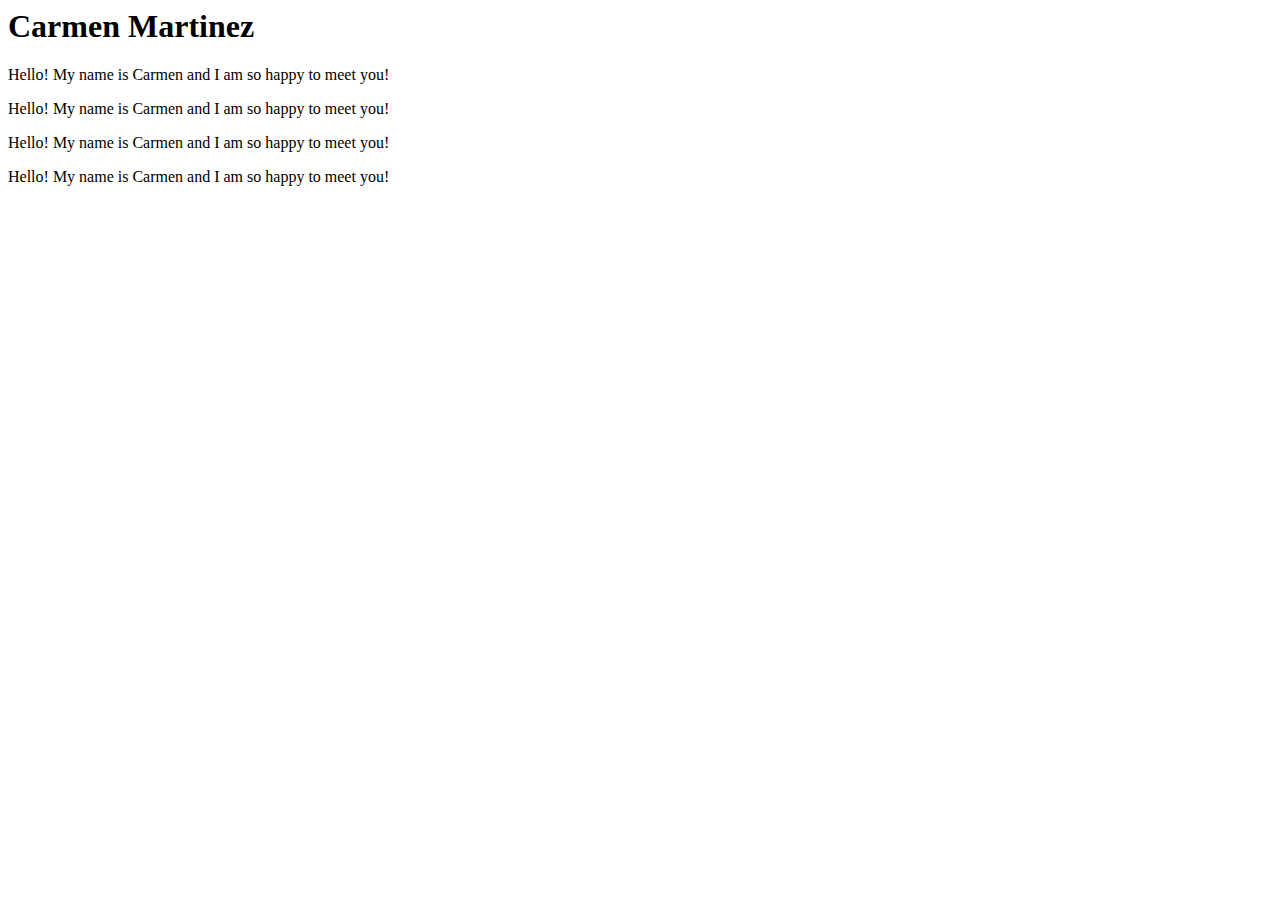
==== index.html @ 030d4999 "index" ====
<html lang="en">
<head>
    <meta charset="UTF-8">
    <meta name="viewport" content="width=device-width, initial-scale=1.0">
    <title>Document</title>
</head>
<body>
    <h1>Carmen Martinez</h1>
    <p>Hello! My name is Carmen and I am so happy to meet you!</p>
    <p>Hello! My name is Carmen and I am so happy to meet you!</p>
    <p>Hello! My name is Carmen and I am so happy to meet you!</p>
    <p>Hello! My name is Carmen and I am so happy to meet you!</p>
</body>
</html>
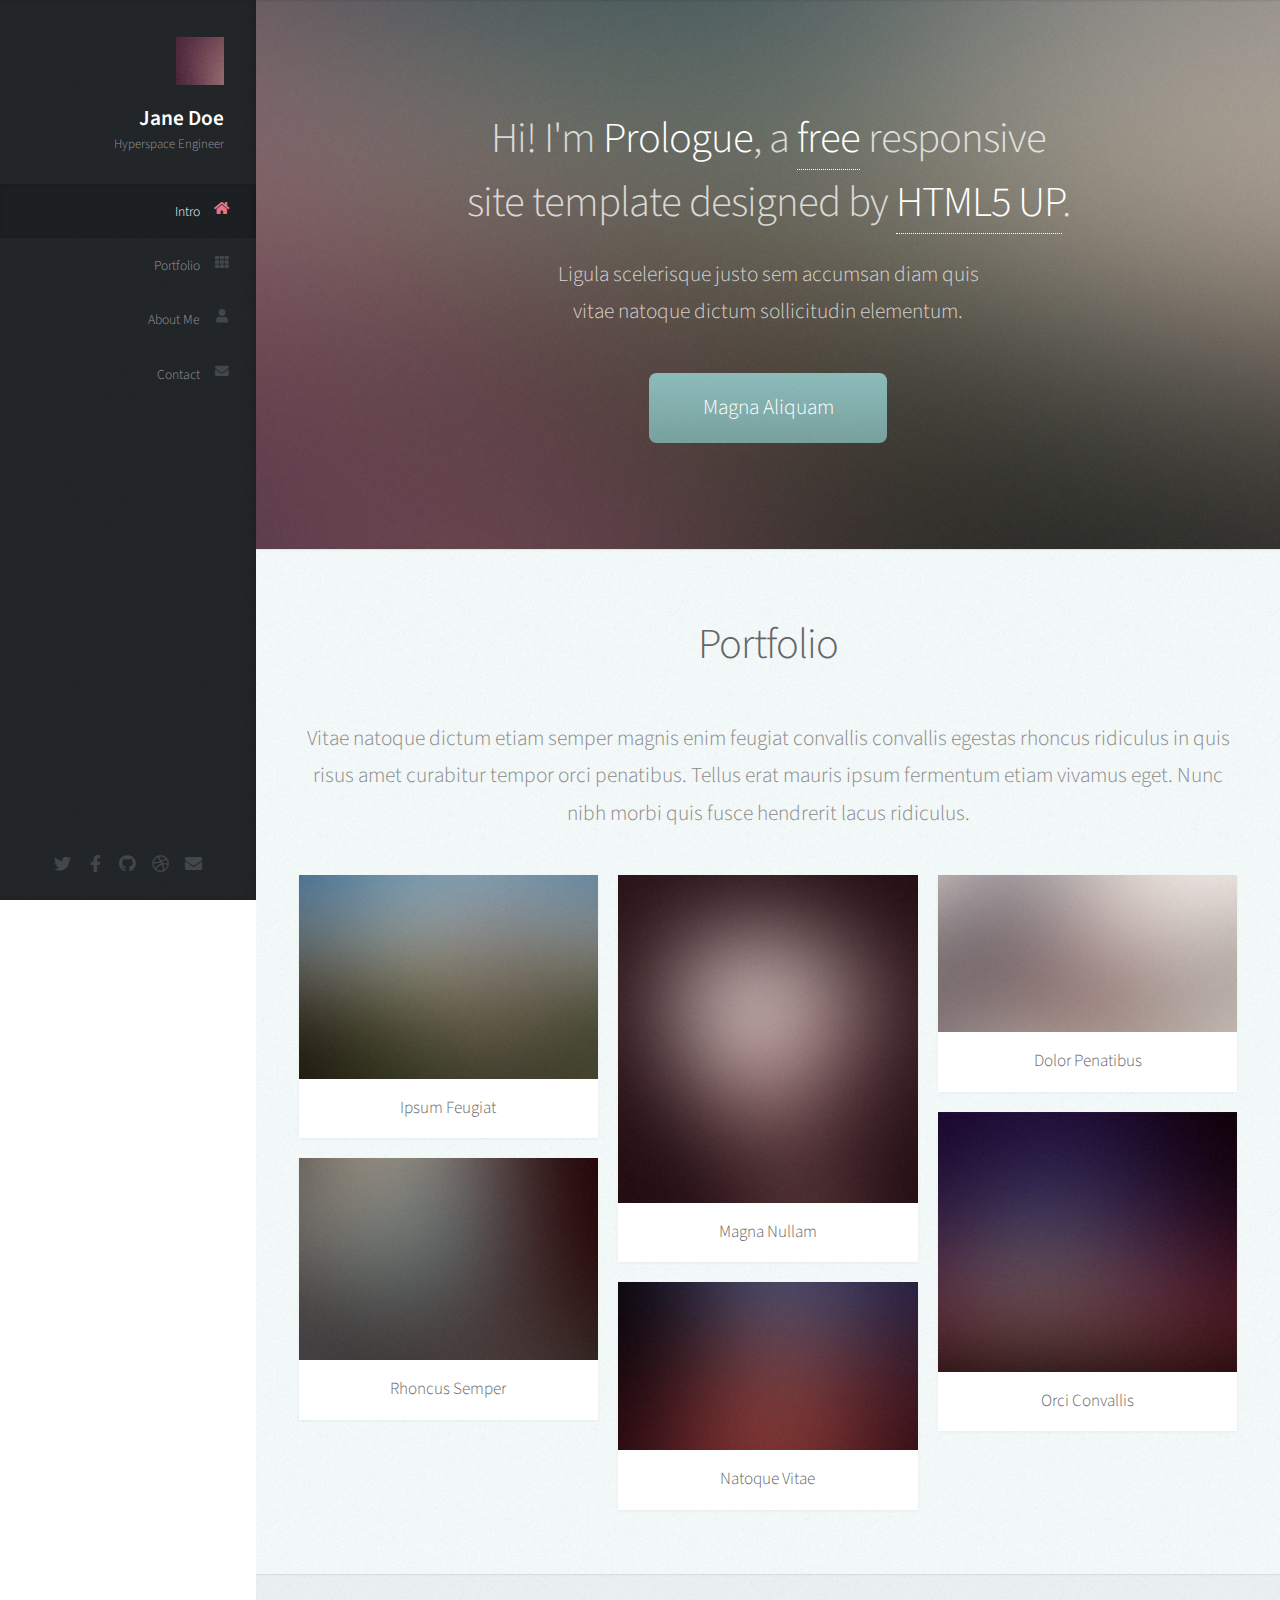
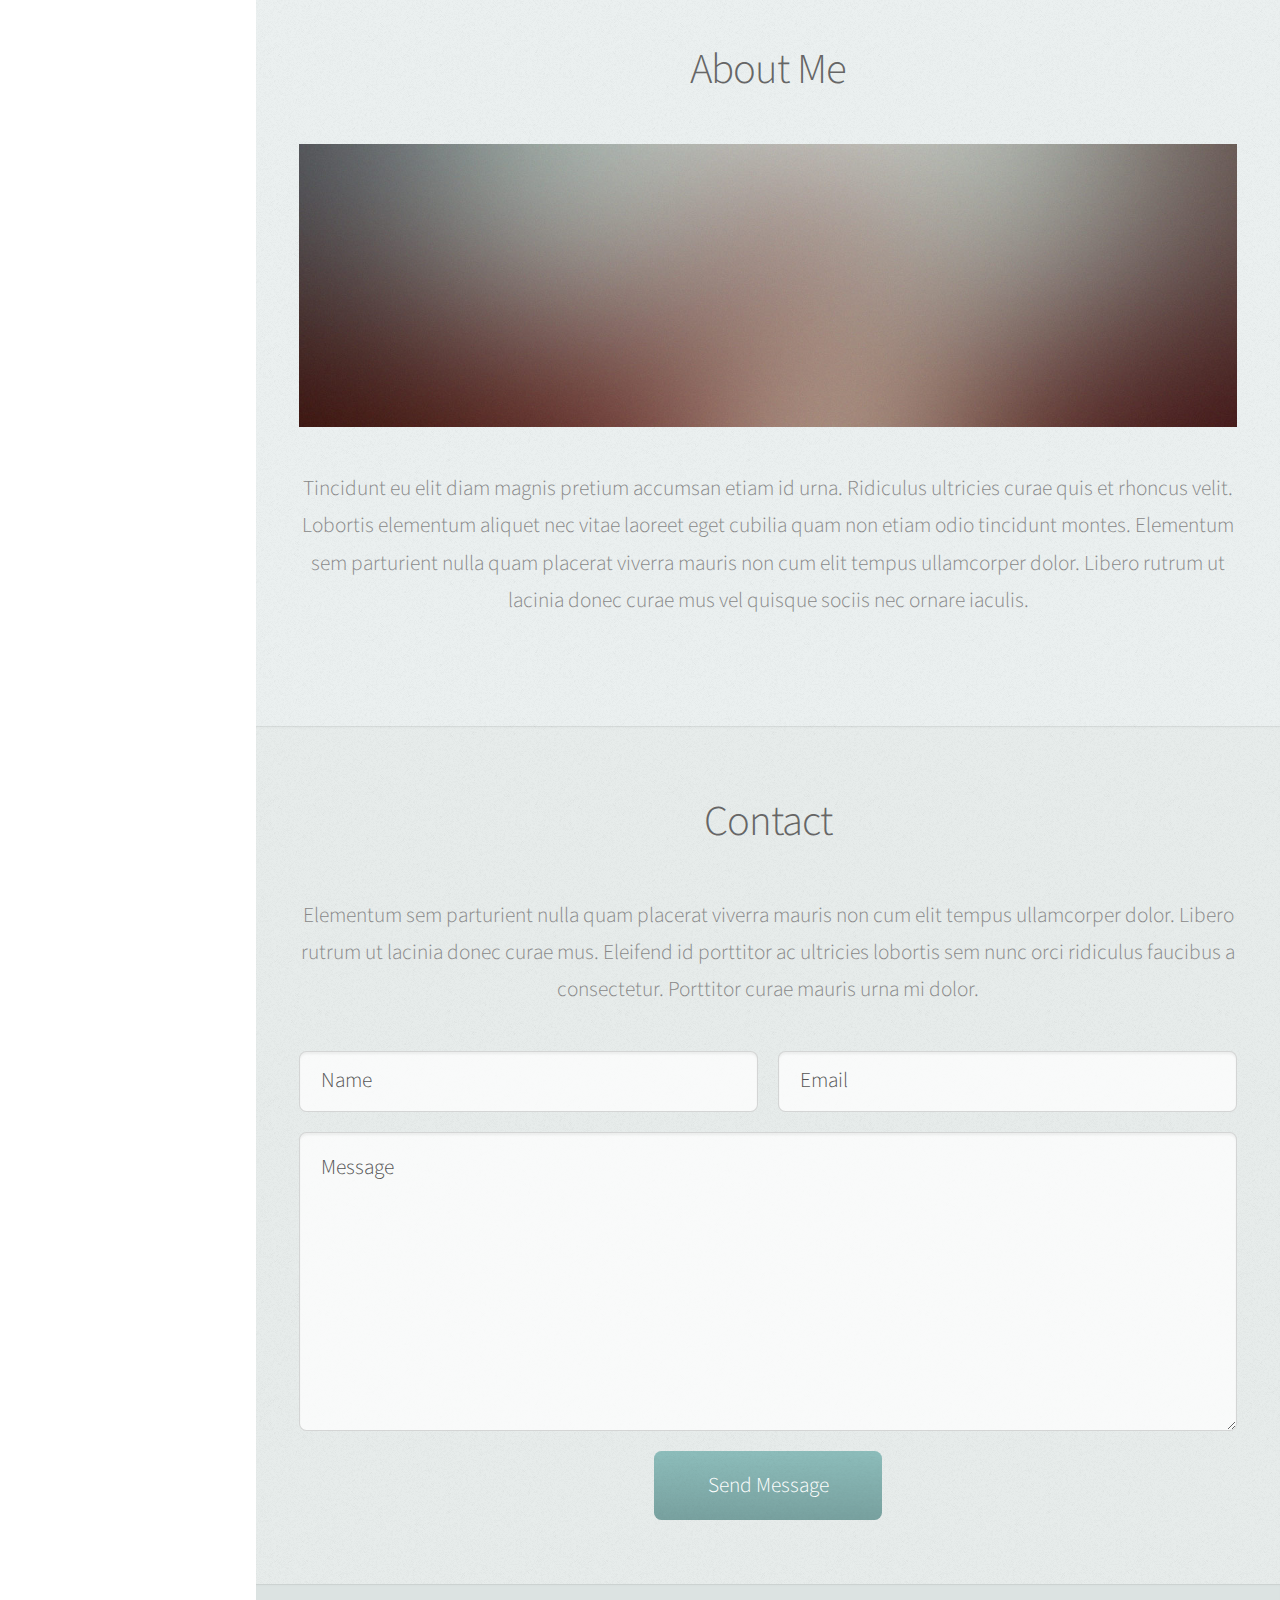
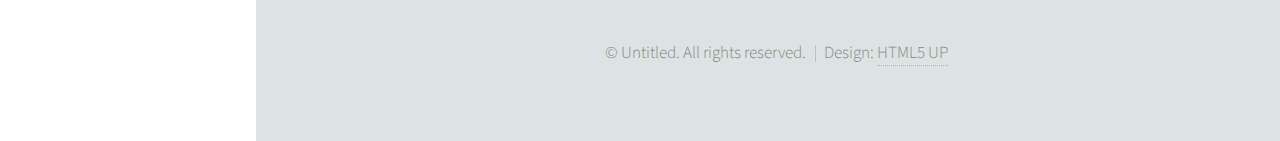
==== commit 01be51cc: "added theme" ====
--- a/index.html
+++ b/index.html
@@ -1,14 +1,208 @@
-<html lang="en">
-<head>
-    <meta charset="UTF-8">
-    <meta name="viewport" content="width=device-width, initial-scale=1.0">
-    <title>Document</title>
-</head>
-<body>
-    <h1>Carmen Martinez</h1>
-    <p>Hello! My name is Carmen and I am so happy to meet you!</p>
-    <p>Hello! My name is Carmen and I am so happy to meet you!</p>
-    <p>Hello! My name is Carmen and I am so happy to meet you!</p>
-    <p>Hello! My name is Carmen and I am so happy to meet you!</p>
-</body>
+<!DOCTYPE HTML>
+<!--
+	Prologue by HTML5 UP
+	html5up.net | @ajlkn
+	Free for personal and commercial use under the CCA 3.0 license (html5up.net/license)
+-->
+<html>
+	<head>
+		<title>Prologue by HTML5 UP</title>
+		<meta charset="utf-8" />
+		<meta name="viewport" content="width=device-width, initial-scale=1, user-scalable=no" />
+		<link rel="stylesheet" href="assets/css/main.css" />
+	</head>
+	<body class="is-preload">
+
+		<!-- Header -->
+			<div id="header">
+
+				<div class="top">
+
+					<!-- Logo -->
+						<div id="logo">
+							<span class="image avatar48"><img src="images/avatar.jpg" alt="" /></span>
+							<h1 id="title">Jane Doe</h1>
+							<p>Hyperspace Engineer</p>
+						</div>
+
+					<!-- Nav -->
+						<nav id="nav">
+							<ul>
+								<li><a href="#top" id="top-link"><span class="icon solid fa-home">Intro</span></a></li>
+								<li><a href="#portfolio" id="portfolio-link"><span class="icon solid fa-th">Portfolio</span></a></li>
+								<li><a href="#about" id="about-link"><span class="icon solid fa-user">About Me</span></a></li>
+								<li><a href="#contact" id="contact-link"><span class="icon solid fa-envelope">Contact</span></a></li>
+							</ul>
+						</nav>
+
+				</div>
+
+				<div class="bottom">
+
+					<!-- Social Icons -->
+						<ul class="icons">
+							<li><a href="#" class="icon brands fa-twitter"><span class="label">Twitter</span></a></li>
+							<li><a href="#" class="icon brands fa-facebook-f"><span class="label">Facebook</span></a></li>
+							<li><a href="#" class="icon brands fa-github"><span class="label">Github</span></a></li>
+							<li><a href="#" class="icon brands fa-dribbble"><span class="label">Dribbble</span></a></li>
+							<li><a href="#" class="icon solid fa-envelope"><span class="label">Email</span></a></li>
+						</ul>
+
+				</div>
+
+			</div>
+
+		<!-- Main -->
+			<div id="main">
+
+				<!-- Intro -->
+					<section id="top" class="one dark cover">
+						<div class="container">
+
+							<header>
+								<h2 class="alt">Hi! I'm <strong>Prologue</strong>, a <a href="http://html5up.net/license">free</a> responsive<br />
+								site template designed by <a href="http://html5up.net">HTML5 UP</a>.</h2>
+								<p>Ligula scelerisque justo sem accumsan diam quis<br />
+								vitae natoque dictum sollicitudin elementum.</p>
+							</header>
+
+							<footer>
+								<a href="#portfolio" class="button scrolly">Magna Aliquam</a>
+							</footer>
+
+						</div>
+					</section>
+
+				<!-- Portfolio -->
+					<section id="portfolio" class="two">
+						<div class="container">
+
+							<header>
+								<h2>Portfolio</h2>
+							</header>
+
+							<p>Vitae natoque dictum etiam semper magnis enim feugiat convallis convallis
+							egestas rhoncus ridiculus in quis risus amet curabitur tempor orci penatibus.
+							Tellus erat mauris ipsum fermentum etiam vivamus eget. Nunc nibh morbi quis
+							fusce hendrerit lacus ridiculus.</p>
+
+							<div class="row">
+								<div class="col-4 col-12-mobile">
+									<article class="item">
+										<a href="#" class="image fit"><img src="images/pic02.jpg" alt="" /></a>
+										<header>
+											<h3>Ipsum Feugiat</h3>
+										</header>
+									</article>
+									<article class="item">
+										<a href="#" class="image fit"><img src="images/pic03.jpg" alt="" /></a>
+										<header>
+											<h3>Rhoncus Semper</h3>
+										</header>
+									</article>
+								</div>
+								<div class="col-4 col-12-mobile">
+									<article class="item">
+										<a href="#" class="image fit"><img src="images/pic04.jpg" alt="" /></a>
+										<header>
+											<h3>Magna Nullam</h3>
+										</header>
+									</article>
+									<article class="item">
+										<a href="#" class="image fit"><img src="images/pic05.jpg" alt="" /></a>
+										<header>
+											<h3>Natoque Vitae</h3>
+										</header>
+									</article>
+								</div>
+								<div class="col-4 col-12-mobile">
+									<article class="item">
+										<a href="#" class="image fit"><img src="images/pic06.jpg" alt="" /></a>
+										<header>
+											<h3>Dolor Penatibus</h3>
+										</header>
+									</article>
+									<article class="item">
+										<a href="#" class="image fit"><img src="images/pic07.jpg" alt="" /></a>
+										<header>
+											<h3>Orci Convallis</h3>
+										</header>
+									</article>
+								</div>
+							</div>
+
+						</div>
+					</section>
+
+				<!-- About Me -->
+					<section id="about" class="three">
+						<div class="container">
+
+							<header>
+								<h2>About Me</h2>
+							</header>
+
+							<a href="#" class="image featured"><img src="images/pic08.jpg" alt="" /></a>
+
+							<p>Tincidunt eu elit diam magnis pretium accumsan etiam id urna. Ridiculus
+							ultricies curae quis et rhoncus velit. Lobortis elementum aliquet nec vitae
+							laoreet eget cubilia quam non etiam odio tincidunt montes. Elementum sem
+							parturient nulla quam placerat viverra mauris non cum elit tempus ullamcorper
+							dolor. Libero rutrum ut lacinia donec curae mus vel quisque sociis nec
+							ornare iaculis.</p>
+
+						</div>
+					</section>
+
+				<!-- Contact -->
+					<section id="contact" class="four">
+						<div class="container">
+
+							<header>
+								<h2>Contact</h2>
+							</header>
+
+							<p>Elementum sem parturient nulla quam placerat viverra
+							mauris non cum elit tempus ullamcorper dolor. Libero rutrum ut lacinia
+							donec curae mus. Eleifend id porttitor ac ultricies lobortis sem nunc
+							orci ridiculus faucibus a consectetur. Porttitor curae mauris urna mi dolor.</p>
+
+							<form method="post" action="#">
+								<div class="row">
+									<div class="col-6 col-12-mobile"><input type="text" name="name" placeholder="Name" /></div>
+									<div class="col-6 col-12-mobile"><input type="text" name="email" placeholder="Email" /></div>
+									<div class="col-12">
+										<textarea name="message" placeholder="Message"></textarea>
+									</div>
+									<div class="col-12">
+										<input type="submit" value="Send Message" />
+									</div>
+								</div>
+							</form>
+
+						</div>
+					</section>
+
+			</div>
+
+		<!-- Footer -->
+			<div id="footer">
+
+				<!-- Copyright -->
+					<ul class="copyright">
+						<li>&copy; Untitled. All rights reserved.</li><li>Design: <a href="http://html5up.net">HTML5 UP</a></li>
+					</ul>
+
+			</div>
+
+		<!-- Scripts -->
+			<script src="assets/js/jquery.min.js"></script>
+			<script src="assets/js/jquery.scrolly.min.js"></script>
+			<script src="assets/js/jquery.scrollex.min.js"></script>
+			<script src="assets/js/browser.min.js"></script>
+			<script src="assets/js/breakpoints.min.js"></script>
+			<script src="assets/js/util.js"></script>
+			<script src="assets/js/main.js"></script>
+
+	</body>
 </html>--- a/assets/css/main.css
+++ b/assets/css/main.css
@@ -0,0 +1,2633 @@
+@import url("fontawesome-all.min.css");
+@import url("https://fonts.googleapis.com/css?family=Source+Sans+Pro:300,300italic,400,600");
+
+/*
+	Prologue by HTML5 UP
+	html5up.net | @ajlkn
+	Free for personal and commercial use under the CCA 3.0 license (html5up.net/license)
+*/
+
+html, body, div, span, applet, object,
+iframe, h1, h2, h3, h4, h5, h6, p, blockquote,
+pre, a, abbr, acronym, address, big, cite,
+code, del, dfn, em, img, ins, kbd, q, s, samp,
+small, strike, strong, sub, sup, tt, var, b,
+u, i, center, dl, dt, dd, ol, ul, li, fieldset,
+form, label, legend, table, caption, tbody,
+tfoot, thead, tr, th, td, article, aside,
+canvas, details, embed, figure, figcaption,
+footer, header, hgroup, menu, nav, output, ruby,
+section, summary, time, mark, audio, video {
+	margin: 0;
+	padding: 0;
+	border: 0;
+	font-size: 100%;
+	font: inherit;
+	vertical-align: baseline;}
+
+article, aside, details, figcaption, figure,
+footer, header, hgroup, menu, nav, section {
+	display: block;}
+
+body {
+	line-height: 1;
+}
+
+ol, ul {
+	list-style: none;
+}
+
+blockquote, q {
+	quotes: none;
+}
+
+	blockquote:before, blockquote:after, q:before, q:after {
+		content: '';
+		content: none;
+	}
+
+table {
+	border-collapse: collapse;
+	border-spacing: 0;
+}
+
+body {
+	-webkit-text-size-adjust: none;
+}
+
+mark {
+	background-color: transparent;
+	color: inherit;
+}
+
+input::-moz-focus-inner {
+	border: 0;
+	padding: 0;
+}
+
+input, select, textarea {
+	-moz-appearance: none;
+	-webkit-appearance: none;
+	-ms-appearance: none;
+	appearance: none;
+}
+
+/* Basic */
+
+	html {
+		box-sizing: border-box;
+	}
+
+	*, *:before, *:after {
+		box-sizing: inherit;
+	}
+
+	body {
+		background: #fff;
+		font-family: 'Source Sans Pro', sans-serif;
+		font-size: 19pt;
+		font-weight: 300;
+		line-height: 1.75em;
+		color: #888;
+	}
+
+		body.is-preload *, body.is-preload *:before, body.is-preload *:after {
+			-moz-animation: none !important;
+			-webkit-animation: none !important;
+			-ms-animation: none !important;
+			animation: none !important;
+			-moz-transition: none !important;
+			-webkit-transition: none !important;
+			-ms-transition: none !important;
+			transition: none !important;
+		}
+
+	input, textarea, select {
+		font-family: 'Source Sans Pro', sans-serif;
+		font-size: 19pt;
+		font-weight: 300;
+		line-height: 1.75em;
+		color: #888;
+	}
+
+	h1, h2, h3, h4, h5, h6 {
+		font-weight: 300;
+		color: #666;
+		line-height: 1.5em;
+	}
+
+	h1 a, h2 a, h3 a, h4 a, h5 a, h6 a {
+		color: inherit;
+		text-decoration: none;
+	}
+
+		h1 a strong, h2 a strong, h3 a strong, h4 a strong, h5 a strong, h6 a strong {
+			color: #333;
+		}
+
+	h2 {
+		font-size: 2em;
+		letter-spacing: -1px;
+	}
+
+		h2.alt {
+			color: #888;
+		}
+
+			h2.alt strong {
+				color: #666;
+			}
+
+	h3 {
+		font-size: 1.5em;
+	}
+
+	header {
+		margin: 0 0 2em 0;
+	}
+
+		header > p {
+			margin: 1em 0 0 0;
+		}
+
+	footer {
+		margin: 2em 0 0 0;
+	}
+
+	strong, b {
+		font-weight: 300;
+		color: #666;
+	}
+
+	em, i {
+		font-style: italic;
+	}
+
+	a {
+		text-decoration: none;
+		color: inherit;
+		border-bottom: dotted 1px rgba(128, 128, 128, 0.5);
+		-moz-transition: color 0.35s ease-in-out, border-bottom-color 0.35s ease-in-out;
+		-webkit-transition: color 0.35s ease-in-out, border-bottom-color 0.35s ease-in-out;
+		-ms-transition: color 0.35s ease-in-out, border-bottom-color 0.35s ease-in-out;
+		transition: color 0.35s ease-in-out, border-bottom-color 0.35s ease-in-out;
+		outline: 0;
+	}
+
+		a:hover {
+			color: #E27689;
+			border-bottom-color: rgba(255, 255, 255, 0);
+		}
+
+	sub {
+		position: relative;
+		top: 0.5em;
+		font-size: 0.8em;
+	}
+
+	sup {
+		position: relative;
+		top: -0.5em;
+		font-size: 0.8em;
+	}
+
+	hr {
+		border: 0;
+		border-top: solid 1px #ddd;
+	}
+
+	blockquote {
+		border-left: solid 0.5em #ddd;
+		padding: 1em 0 1em 2em;
+		font-style: italic;
+	}
+
+	p, ul, ol, dl, table {
+		margin-bottom: 2em;
+	}
+
+	br.clear {
+		clear: both;
+	}
+
+/* Container */
+
+	.container {
+		margin: 0 auto;
+		max-width: 100%;
+		width: 1400px;
+	}
+
+		@media screen and (min-width: 961px) and (max-width: 1880px) {
+
+			.container {
+				width: 1200px;
+			}
+
+		}
+
+		@media screen and (min-width: 961px) and (max-width: 1620px) {
+
+			.container {
+				width: 960px;
+			}
+
+		}
+
+		@media screen and (min-width: 961px) and (max-width: 1320px) {
+
+			.container {
+				width: 100%;
+			}
+
+		}
+
+		@media screen and (max-width: 960px) {
+
+			.container {
+				width: 100%;
+			}
+
+		}
+
+		@media screen and (max-width: 736px) {
+
+			.container {
+				width: 100%;
+			}
+
+		}
+
+/* Row */
+
+	.row {
+		display: flex;
+		flex-wrap: wrap;
+		box-sizing: border-box;
+		align-items: stretch;
+	}
+
+		.row > * {
+			box-sizing: border-box;
+		}
+
+		.row.gtr-uniform > * > :last-child {
+			margin-bottom: 0;
+		}
+
+		.row.aln-left {
+			justify-content: flex-start;
+		}
+
+		.row.aln-center {
+			justify-content: center;
+		}
+
+		.row.aln-right {
+			justify-content: flex-end;
+		}
+
+		.row.aln-top {
+			align-items: flex-start;
+		}
+
+		.row.aln-middle {
+			align-items: center;
+		}
+
+		.row.aln-bottom {
+			align-items: flex-end;
+		}
+
+		.row > .imp {
+			order: -1;
+		}
+
+		.row > .col-1 {
+			width: 8.33333%;
+		}
+
+		.row > .off-1 {
+			margin-left: 8.33333%;
+		}
+
+		.row > .col-2 {
+			width: 16.66667%;
+		}
+
+		.row > .off-2 {
+			margin-left: 16.66667%;
+		}
+
+		.row > .col-3 {
+			width: 25%;
+		}
+
+		.row > .off-3 {
+			margin-left: 25%;
+		}
+
+		.row > .col-4 {
+			width: 33.33333%;
+		}
+
+		.row > .off-4 {
+			margin-left: 33.33333%;
+		}
+
+		.row > .col-5 {
+			width: 41.66667%;
+		}
+
+		.row > .off-5 {
+			margin-left: 41.66667%;
+		}
+
+		.row > .col-6 {
+			width: 50%;
+		}
+
+		.row > .off-6 {
+			margin-left: 50%;
+		}
+
+		.row > .col-7 {
+			width: 58.33333%;
+		}
+
+		.row > .off-7 {
+			margin-left: 58.33333%;
+		}
+
+		.row > .col-8 {
+			width: 66.66667%;
+		}
+
+		.row > .off-8 {
+			margin-left: 66.66667%;
+		}
+
+		.row > .col-9 {
+			width: 75%;
+		}
+
+		.row > .off-9 {
+			margin-left: 75%;
+		}
+
+		.row > .col-10 {
+			width: 83.33333%;
+		}
+
+		.row > .off-10 {
+			margin-left: 83.33333%;
+		}
+
+		.row > .col-11 {
+			width: 91.66667%;
+		}
+
+		.row > .off-11 {
+			margin-left: 91.66667%;
+		}
+
+		.row > .col-12 {
+			width: 100%;
+		}
+
+		.row > .off-12 {
+			margin-left: 100%;
+		}
+
+		.row.gtr-0 {
+			margin-top: 0px;
+			margin-left: 0px;
+		}
+
+			.row.gtr-0 > * {
+				padding: 0px 0 0 0px;
+			}
+
+			.row.gtr-0.gtr-uniform {
+				margin-top: 0px;
+			}
+
+				.row.gtr-0.gtr-uniform > * {
+					padding-top: 0px;
+				}
+
+		.row.gtr-25 {
+			margin-top: -10px;
+			margin-left: -10px;
+		}
+
+			.row.gtr-25 > * {
+				padding: 10px 0 0 10px;
+			}
+
+			.row.gtr-25.gtr-uniform {
+				margin-top: -10px;
+			}
+
+				.row.gtr-25.gtr-uniform > * {
+					padding-top: 10px;
+				}
+
+		.row.gtr-50 {
+			margin-top: -20px;
+			margin-left: -20px;
+		}
+
+			.row.gtr-50 > * {
+				padding: 20px 0 0 20px;
+			}
+
+			.row.gtr-50.gtr-uniform {
+				margin-top: -20px;
+			}
+
+				.row.gtr-50.gtr-uniform > * {
+					padding-top: 20px;
+				}
+
+		.row {
+			margin-top: -40px;
+			margin-left: -40px;
+		}
+
+			.row > * {
+				padding: 40px 0 0 40px;
+			}
+
+			.row.gtr-uniform {
+				margin-top: -40px;
+			}
+
+				.row.gtr-uniform > * {
+					padding-top: 40px;
+				}
+
+		.row.gtr-150 {
+			margin-top: -60px;
+			margin-left: -60px;
+		}
+
+			.row.gtr-150 > * {
+				padding: 60px 0 0 60px;
+			}
+
+			.row.gtr-150.gtr-uniform {
+				margin-top: -60px;
+			}
+
+				.row.gtr-150.gtr-uniform > * {
+					padding-top: 60px;
+				}
+
+		.row.gtr-200 {
+			margin-top: -80px;
+			margin-left: -80px;
+		}
+
+			.row.gtr-200 > * {
+				padding: 80px 0 0 80px;
+			}
+
+			.row.gtr-200.gtr-uniform {
+				margin-top: -80px;
+			}
+
+				.row.gtr-200.gtr-uniform > * {
+					padding-top: 80px;
+				}
+
+		@media screen and (min-width: 961px) and (max-width: 1880px) {
+
+			.row {
+				display: flex;
+				flex-wrap: wrap;
+				box-sizing: border-box;
+				align-items: stretch;
+			}
+
+				.row > * {
+					box-sizing: border-box;
+				}
+
+				.row.gtr-uniform > * > :last-child {
+					margin-bottom: 0;
+				}
+
+				.row.aln-left {
+					justify-content: flex-start;
+				}
+
+				.row.aln-center {
+					justify-content: center;
+				}
+
+				.row.aln-right {
+					justify-content: flex-end;
+				}
+
+				.row.aln-top {
+					align-items: flex-start;
+				}
+
+				.row.aln-middle {
+					align-items: center;
+				}
+
+				.row.aln-bottom {
+					align-items: flex-end;
+				}
+
+				.row > .imp-wide {
+					order: -1;
+				}
+
+				.row > .col-1-wide {
+					width: 8.33333%;
+				}
+
+				.row > .off-1-wide {
+					margin-left: 8.33333%;
+				}
+
+				.row > .col-2-wide {
+					width: 16.66667%;
+				}
+
+				.row > .off-2-wide {
+					margin-left: 16.66667%;
+				}
+
+				.row > .col-3-wide {
+					width: 25%;
+				}
+
+				.row > .off-3-wide {
+					margin-left: 25%;
+				}
+
+				.row > .col-4-wide {
+					width: 33.33333%;
+				}
+
+				.row > .off-4-wide {
+					margin-left: 33.33333%;
+				}
+
+				.row > .col-5-wide {
+					width: 41.66667%;
+				}
+
+				.row > .off-5-wide {
+					margin-left: 41.66667%;
+				}
+
+				.row > .col-6-wide {
+					width: 50%;
+				}
+
+				.row > .off-6-wide {
+					margin-left: 50%;
+				}
+
+				.row > .col-7-wide {
+					width: 58.33333%;
+				}
+
+				.row > .off-7-wide {
+					margin-left: 58.33333%;
+				}
+
+				.row > .col-8-wide {
+					width: 66.66667%;
+				}
+
+				.row > .off-8-wide {
+					margin-left: 66.66667%;
+				}
+
+				.row > .col-9-wide {
+					width: 75%;
+				}
+
+				.row > .off-9-wide {
+					margin-left: 75%;
+				}
+
+				.row > .col-10-wide {
+					width: 83.33333%;
+				}
+
+				.row > .off-10-wide {
+					margin-left: 83.33333%;
+				}
+
+				.row > .col-11-wide {
+					width: 91.66667%;
+				}
+
+				.row > .off-11-wide {
+					margin-left: 91.66667%;
+				}
+
+				.row > .col-12-wide {
+					width: 100%;
+				}
+
+				.row > .off-12-wide {
+					margin-left: 100%;
+				}
+
+				.row.gtr-0 {
+					margin-top: 0px;
+					margin-left: 0px;
+				}
+
+					.row.gtr-0 > * {
+						padding: 0px 0 0 0px;
+					}
+
+					.row.gtr-0.gtr-uniform {
+						margin-top: 0px;
+					}
+
+						.row.gtr-0.gtr-uniform > * {
+							padding-top: 0px;
+						}
+
+				.row.gtr-25 {
+					margin-top: -10px;
+					margin-left: -10px;
+				}
+
+					.row.gtr-25 > * {
+						padding: 10px 0 0 10px;
+					}
+
+					.row.gtr-25.gtr-uniform {
+						margin-top: -10px;
+					}
+
+						.row.gtr-25.gtr-uniform > * {
+							padding-top: 10px;
+						}
+
+				.row.gtr-50 {
+					margin-top: -20px;
+					margin-left: -20px;
+				}
+
+					.row.gtr-50 > * {
+						padding: 20px 0 0 20px;
+					}
+
+					.row.gtr-50.gtr-uniform {
+						margin-top: -20px;
+					}
+
+						.row.gtr-50.gtr-uniform > * {
+							padding-top: 20px;
+						}
+
+				.row {
+					margin-top: -40px;
+					margin-left: -40px;
+				}
+
+					.row > * {
+						padding: 40px 0 0 40px;
+					}
+
+					.row.gtr-uniform {
+						margin-top: -40px;
+					}
+
+						.row.gtr-uniform > * {
+							padding-top: 40px;
+						}
+
+				.row.gtr-150 {
+					margin-top: -60px;
+					margin-left: -60px;
+				}
+
+					.row.gtr-150 > * {
+						padding: 60px 0 0 60px;
+					}
+
+					.row.gtr-150.gtr-uniform {
+						margin-top: -60px;
+					}
+
+						.row.gtr-150.gtr-uniform > * {
+							padding-top: 60px;
+						}
+
+				.row.gtr-200 {
+					margin-top: -80px;
+					margin-left: -80px;
+				}
+
+					.row.gtr-200 > * {
+						padding: 80px 0 0 80px;
+					}
+
+					.row.gtr-200.gtr-uniform {
+						margin-top: -80px;
+					}
+
+						.row.gtr-200.gtr-uniform > * {
+							padding-top: 80px;
+						}
+
+		}
+
+		@media screen and (min-width: 961px) and (max-width: 1620px) {
+
+			.row {
+				display: flex;
+				flex-wrap: wrap;
+				box-sizing: border-box;
+				align-items: stretch;
+			}
+
+				.row > * {
+					box-sizing: border-box;
+				}
+
+				.row.gtr-uniform > * > :last-child {
+					margin-bottom: 0;
+				}
+
+				.row.aln-left {
+					justify-content: flex-start;
+				}
+
+				.row.aln-center {
+					justify-content: center;
+				}
+
+				.row.aln-right {
+					justify-content: flex-end;
+				}
+
+				.row.aln-top {
+					align-items: flex-start;
+				}
+
+				.row.aln-middle {
+					align-items: center;
+				}
+
+				.row.aln-bottom {
+					align-items: flex-end;
+				}
+
+				.row > .imp-normal {
+					order: -1;
+				}
+
+				.row > .col-1-normal {
+					width: 8.33333%;
+				}
+
+				.row > .off-1-normal {
+					margin-left: 8.33333%;
+				}
+
+				.row > .col-2-normal {
+					width: 16.66667%;
+				}
+
+				.row > .off-2-normal {
+					margin-left: 16.66667%;
+				}
+
+				.row > .col-3-normal {
+					width: 25%;
+				}
+
+				.row > .off-3-normal {
+					margin-left: 25%;
+				}
+
+				.row > .col-4-normal {
+					width: 33.33333%;
+				}
+
+				.row > .off-4-normal {
+					margin-left: 33.33333%;
+				}
+
+				.row > .col-5-normal {
+					width: 41.66667%;
+				}
+
+				.row > .off-5-normal {
+					margin-left: 41.66667%;
+				}
+
+				.row > .col-6-normal {
+					width: 50%;
+				}
+
+				.row > .off-6-normal {
+					margin-left: 50%;
+				}
+
+				.row > .col-7-normal {
+					width: 58.33333%;
+				}
+
+				.row > .off-7-normal {
+					margin-left: 58.33333%;
+				}
+
+				.row > .col-8-normal {
+					width: 66.66667%;
+				}
+
+				.row > .off-8-normal {
+					margin-left: 66.66667%;
+				}
+
+				.row > .col-9-normal {
+					width: 75%;
+				}
+
+				.row > .off-9-normal {
+					margin-left: 75%;
+				}
+
+				.row > .col-10-normal {
+					width: 83.33333%;
+				}
+
+				.row > .off-10-normal {
+					margin-left: 83.33333%;
+				}
+
+				.row > .col-11-normal {
+					width: 91.66667%;
+				}
+
+				.row > .off-11-normal {
+					margin-left: 91.66667%;
+				}
+
+				.row > .col-12-normal {
+					width: 100%;
+				}
+
+				.row > .off-12-normal {
+					margin-left: 100%;
+				}
+
+				.row.gtr-0 {
+					margin-top: 0px;
+					margin-left: 0px;
+				}
+
+					.row.gtr-0 > * {
+						padding: 0px 0 0 0px;
+					}
+
+					.row.gtr-0.gtr-uniform {
+						margin-top: 0px;
+					}
+
+						.row.gtr-0.gtr-uniform > * {
+							padding-top: 0px;
+						}
+
+				.row.gtr-25 {
+					margin-top: -10px;
+					margin-left: -10px;
+				}
+
+					.row.gtr-25 > * {
+						padding: 10px 0 0 10px;
+					}
+
+					.row.gtr-25.gtr-uniform {
+						margin-top: -10px;
+					}
+
+						.row.gtr-25.gtr-uniform > * {
+							padding-top: 10px;
+						}
+
+				.row.gtr-50 {
+					margin-top: -20px;
+					margin-left: -20px;
+				}
+
+					.row.gtr-50 > * {
+						padding: 20px 0 0 20px;
+					}
+
+					.row.gtr-50.gtr-uniform {
+						margin-top: -20px;
+					}
+
+						.row.gtr-50.gtr-uniform > * {
+							padding-top: 20px;
+						}
+
+				.row {
+					margin-top: -40px;
+					margin-left: -40px;
+				}
+
+					.row > * {
+						padding: 40px 0 0 40px;
+					}
+
+					.row.gtr-uniform {
+						margin-top: -40px;
+					}
+
+						.row.gtr-uniform > * {
+							padding-top: 40px;
+						}
+
+				.row.gtr-150 {
+					margin-top: -60px;
+					margin-left: -60px;
+				}
+
+					.row.gtr-150 > * {
+						padding: 60px 0 0 60px;
+					}
+
+					.row.gtr-150.gtr-uniform {
+						margin-top: -60px;
+					}
+
+						.row.gtr-150.gtr-uniform > * {
+							padding-top: 60px;
+						}
+
+				.row.gtr-200 {
+					margin-top: -80px;
+					margin-left: -80px;
+				}
+
+					.row.gtr-200 > * {
+						padding: 80px 0 0 80px;
+					}
+
+					.row.gtr-200.gtr-uniform {
+						margin-top: -80px;
+					}
+
+						.row.gtr-200.gtr-uniform > * {
+							padding-top: 80px;
+						}
+
+		}
+
+		@media screen and (min-width: 961px) and (max-width: 1320px) {
+
+			.row {
+				display: flex;
+				flex-wrap: wrap;
+				box-sizing: border-box;
+				align-items: stretch;
+			}
+
+				.row > * {
+					box-sizing: border-box;
+				}
+
+				.row.gtr-uniform > * > :last-child {
+					margin-bottom: 0;
+				}
+
+				.row.aln-left {
+					justify-content: flex-start;
+				}
+
+				.row.aln-center {
+					justify-content: center;
+				}
+
+				.row.aln-right {
+					justify-content: flex-end;
+				}
+
+				.row.aln-top {
+					align-items: flex-start;
+				}
+
+				.row.aln-middle {
+					align-items: center;
+				}
+
+				.row.aln-bottom {
+					align-items: flex-end;
+				}
+
+				.row > .imp-narrow {
+					order: -1;
+				}
+
+				.row > .col-1-narrow {
+					width: 8.33333%;
+				}
+
+				.row > .off-1-narrow {
+					margin-left: 8.33333%;
+				}
+
+				.row > .col-2-narrow {
+					width: 16.66667%;
+				}
+
+				.row > .off-2-narrow {
+					margin-left: 16.66667%;
+				}
+
+				.row > .col-3-narrow {
+					width: 25%;
+				}
+
+				.row > .off-3-narrow {
+					margin-left: 25%;
+				}
+
+				.row > .col-4-narrow {
+					width: 33.33333%;
+				}
+
+				.row > .off-4-narrow {
+					margin-left: 33.33333%;
+				}
+
+				.row > .col-5-narrow {
+					width: 41.66667%;
+				}
+
+				.row > .off-5-narrow {
+					margin-left: 41.66667%;
+				}
+
+				.row > .col-6-narrow {
+					width: 50%;
+				}
+
+				.row > .off-6-narrow {
+					margin-left: 50%;
+				}
+
+				.row > .col-7-narrow {
+					width: 58.33333%;
+				}
+
+				.row > .off-7-narrow {
+					margin-left: 58.33333%;
+				}
+
+				.row > .col-8-narrow {
+					width: 66.66667%;
+				}
+
+				.row > .off-8-narrow {
+					margin-left: 66.66667%;
+				}
+
+				.row > .col-9-narrow {
+					width: 75%;
+				}
+
+				.row > .off-9-narrow {
+					margin-left: 75%;
+				}
+
+				.row > .col-10-narrow {
+					width: 83.33333%;
+				}
+
+				.row > .off-10-narrow {
+					margin-left: 83.33333%;
+				}
+
+				.row > .col-11-narrow {
+					width: 91.66667%;
+				}
+
+				.row > .off-11-narrow {
+					margin-left: 91.66667%;
+				}
+
+				.row > .col-12-narrow {
+					width: 100%;
+				}
+
+				.row > .off-12-narrow {
+					margin-left: 100%;
+				}
+
+				.row.gtr-0 {
+					margin-top: 0px;
+					margin-left: 0px;
+				}
+
+					.row.gtr-0 > * {
+						padding: 0px 0 0 0px;
+					}
+
+					.row.gtr-0.gtr-uniform {
+						margin-top: 0px;
+					}
+
+						.row.gtr-0.gtr-uniform > * {
+							padding-top: 0px;
+						}
+
+				.row.gtr-25 {
+					margin-top: -5px;
+					margin-left: -5px;
+				}
+
+					.row.gtr-25 > * {
+						padding: 5px 0 0 5px;
+					}
+
+					.row.gtr-25.gtr-uniform {
+						margin-top: -5px;
+					}
+
+						.row.gtr-25.gtr-uniform > * {
+							padding-top: 5px;
+						}
+
+				.row.gtr-50 {
+					margin-top: -10px;
+					margin-left: -10px;
+				}
+
+					.row.gtr-50 > * {
+						padding: 10px 0 0 10px;
+					}
+
+					.row.gtr-50.gtr-uniform {
+						margin-top: -10px;
+					}
+
+						.row.gtr-50.gtr-uniform > * {
+							padding-top: 10px;
+						}
+
+				.row {
+					margin-top: -20px;
+					margin-left: -20px;
+				}
+
+					.row > * {
+						padding: 20px 0 0 20px;
+					}
+
+					.row.gtr-uniform {
+						margin-top: -20px;
+					}
+
+						.row.gtr-uniform > * {
+							padding-top: 20px;
+						}
+
+				.row.gtr-150 {
+					margin-top: -30px;
+					margin-left: -30px;
+				}
+
+					.row.gtr-150 > * {
+						padding: 30px 0 0 30px;
+					}
+
+					.row.gtr-150.gtr-uniform {
+						margin-top: -30px;
+					}
+
+						.row.gtr-150.gtr-uniform > * {
+							padding-top: 30px;
+						}
+
+				.row.gtr-200 {
+					margin-top: -40px;
+					margin-left: -40px;
+				}
+
+					.row.gtr-200 > * {
+						padding: 40px 0 0 40px;
+					}
+
+					.row.gtr-200.gtr-uniform {
+						margin-top: -40px;
+					}
+
+						.row.gtr-200.gtr-uniform > * {
+							padding-top: 40px;
+						}
+
+		}
+
+		@media screen and (max-width: 960px) {
+
+			.row {
+				display: flex;
+				flex-wrap: wrap;
+				box-sizing: border-box;
+				align-items: stretch;
+			}
+
+				.row > * {
+					box-sizing: border-box;
+				}
+
+				.row.gtr-uniform > * > :last-child {
+					margin-bottom: 0;
+				}
+
+				.row.aln-left {
+					justify-content: flex-start;
+				}
+
+				.row.aln-center {
+					justify-content: center;
+				}
+
+				.row.aln-right {
+					justify-content: flex-end;
+				}
+
+				.row.aln-top {
+					align-items: flex-start;
+				}
+
+				.row.aln-middle {
+					align-items: center;
+				}
+
+				.row.aln-bottom {
+					align-items: flex-end;
+				}
+
+				.row > .imp-narrower {
+					order: -1;
+				}
+
+				.row > .col-1-narrower {
+					width: 8.33333%;
+				}
+
+				.row > .off-1-narrower {
+					margin-left: 8.33333%;
+				}
+
+				.row > .col-2-narrower {
+					width: 16.66667%;
+				}
+
+				.row > .off-2-narrower {
+					margin-left: 16.66667%;
+				}
+
+				.row > .col-3-narrower {
+					width: 25%;
+				}
+
+				.row > .off-3-narrower {
+					margin-left: 25%;
+				}
+
+				.row > .col-4-narrower {
+					width: 33.33333%;
+				}
+
+				.row > .off-4-narrower {
+					margin-left: 33.33333%;
+				}
+
+				.row > .col-5-narrower {
+					width: 41.66667%;
+				}
+
+				.row > .off-5-narrower {
+					margin-left: 41.66667%;
+				}
+
+				.row > .col-6-narrower {
+					width: 50%;
+				}
+
+				.row > .off-6-narrower {
+					margin-left: 50%;
+				}
+
+				.row > .col-7-narrower {
+					width: 58.33333%;
+				}
+
+				.row > .off-7-narrower {
+					margin-left: 58.33333%;
+				}
+
+				.row > .col-8-narrower {
+					width: 66.66667%;
+				}
+
+				.row > .off-8-narrower {
+					margin-left: 66.66667%;
+				}
+
+				.row > .col-9-narrower {
+					width: 75%;
+				}
+
+				.row > .off-9-narrower {
+					margin-left: 75%;
+				}
+
+				.row > .col-10-narrower {
+					width: 83.33333%;
+				}
+
+				.row > .off-10-narrower {
+					margin-left: 83.33333%;
+				}
+
+				.row > .col-11-narrower {
+					width: 91.66667%;
+				}
+
+				.row > .off-11-narrower {
+					margin-left: 91.66667%;
+				}
+
+				.row > .col-12-narrower {
+					width: 100%;
+				}
+
+				.row > .off-12-narrower {
+					margin-left: 100%;
+				}
+
+				.row.gtr-0 {
+					margin-top: 0px;
+					margin-left: 0px;
+				}
+
+					.row.gtr-0 > * {
+						padding: 0px 0 0 0px;
+					}
+
+					.row.gtr-0.gtr-uniform {
+						margin-top: 0px;
+					}
+
+						.row.gtr-0.gtr-uniform > * {
+							padding-top: 0px;
+						}
+
+				.row.gtr-25 {
+					margin-top: -5px;
+					margin-left: -5px;
+				}
+
+					.row.gtr-25 > * {
+						padding: 5px 0 0 5px;
+					}
+
+					.row.gtr-25.gtr-uniform {
+						margin-top: -5px;
+					}
+
+						.row.gtr-25.gtr-uniform > * {
+							padding-top: 5px;
+						}
+
+				.row.gtr-50 {
+					margin-top: -10px;
+					margin-left: -10px;
+				}
+
+					.row.gtr-50 > * {
+						padding: 10px 0 0 10px;
+					}
+
+					.row.gtr-50.gtr-uniform {
+						margin-top: -10px;
+					}
+
+						.row.gtr-50.gtr-uniform > * {
+							padding-top: 10px;
+						}
+
+				.row {
+					margin-top: -20px;
+					margin-left: -20px;
+				}
+
+					.row > * {
+						padding: 20px 0 0 20px;
+					}
+
+					.row.gtr-uniform {
+						margin-top: -20px;
+					}
+
+						.row.gtr-uniform > * {
+							padding-top: 20px;
+						}
+
+				.row.gtr-150 {
+					margin-top: -30px;
+					margin-left: -30px;
+				}
+
+					.row.gtr-150 > * {
+						padding: 30px 0 0 30px;
+					}
+
+					.row.gtr-150.gtr-uniform {
+						margin-top: -30px;
+					}
+
+						.row.gtr-150.gtr-uniform > * {
+							padding-top: 30px;
+						}
+
+				.row.gtr-200 {
+					margin-top: -40px;
+					margin-left: -40px;
+				}
+
+					.row.gtr-200 > * {
+						padding: 40px 0 0 40px;
+					}
+
+					.row.gtr-200.gtr-uniform {
+						margin-top: -40px;
+					}
+
+						.row.gtr-200.gtr-uniform > * {
+							padding-top: 40px;
+						}
+
+		}
+
+		@media screen and (max-width: 736px) {
+
+			.row {
+				display: flex;
+				flex-wrap: wrap;
+				box-sizing: border-box;
+				align-items: stretch;
+			}
+
+				.row > * {
+					box-sizing: border-box;
+				}
+
+				.row.gtr-uniform > * > :last-child {
+					margin-bottom: 0;
+				}
+
+				.row.aln-left {
+					justify-content: flex-start;
+				}
+
+				.row.aln-center {
+					justify-content: center;
+				}
+
+				.row.aln-right {
+					justify-content: flex-end;
+				}
+
+				.row.aln-top {
+					align-items: flex-start;
+				}
+
+				.row.aln-middle {
+					align-items: center;
+				}
+
+				.row.aln-bottom {
+					align-items: flex-end;
+				}
+
+				.row > .imp-mobile {
+					order: -1;
+				}
+
+				.row > .col-1-mobile {
+					width: 8.33333%;
+				}
+
+				.row > .off-1-mobile {
+					margin-left: 8.33333%;
+				}
+
+				.row > .col-2-mobile {
+					width: 16.66667%;
+				}
+
+				.row > .off-2-mobile {
+					margin-left: 16.66667%;
+				}
+
+				.row > .col-3-mobile {
+					width: 25%;
+				}
+
+				.row > .off-3-mobile {
+					margin-left: 25%;
+				}
+
+				.row > .col-4-mobile {
+					width: 33.33333%;
+				}
+
+				.row > .off-4-mobile {
+					margin-left: 33.33333%;
+				}
+
+				.row > .col-5-mobile {
+					width: 41.66667%;
+				}
+
+				.row > .off-5-mobile {
+					margin-left: 41.66667%;
+				}
+
+				.row > .col-6-mobile {
+					width: 50%;
+				}
+
+				.row > .off-6-mobile {
+					margin-left: 50%;
+				}
+
+				.row > .col-7-mobile {
+					width: 58.33333%;
+				}
+
+				.row > .off-7-mobile {
+					margin-left: 58.33333%;
+				}
+
+				.row > .col-8-mobile {
+					width: 66.66667%;
+				}
+
+				.row > .off-8-mobile {
+					margin-left: 66.66667%;
+				}
+
+				.row > .col-9-mobile {
+					width: 75%;
+				}
+
+				.row > .off-9-mobile {
+					margin-left: 75%;
+				}
+
+				.row > .col-10-mobile {
+					width: 83.33333%;
+				}
+
+				.row > .off-10-mobile {
+					margin-left: 83.33333%;
+				}
+
+				.row > .col-11-mobile {
+					width: 91.66667%;
+				}
+
+				.row > .off-11-mobile {
+					margin-left: 91.66667%;
+				}
+
+				.row > .col-12-mobile {
+					width: 100%;
+				}
+
+				.row > .off-12-mobile {
+					margin-left: 100%;
+				}
+
+				.row.gtr-0 {
+					margin-top: 0px;
+					margin-left: 0px;
+				}
+
+					.row.gtr-0 > * {
+						padding: 0px 0 0 0px;
+					}
+
+					.row.gtr-0.gtr-uniform {
+						margin-top: 0px;
+					}
+
+						.row.gtr-0.gtr-uniform > * {
+							padding-top: 0px;
+						}
+
+				.row.gtr-25 {
+					margin-top: -5px;
+					margin-left: -5px;
+				}
+
+					.row.gtr-25 > * {
+						padding: 5px 0 0 5px;
+					}
+
+					.row.gtr-25.gtr-uniform {
+						margin-top: -5px;
+					}
+
+						.row.gtr-25.gtr-uniform > * {
+							padding-top: 5px;
+						}
+
+				.row.gtr-50 {
+					margin-top: -10px;
+					margin-left: -10px;
+				}
+
+					.row.gtr-50 > * {
+						padding: 10px 0 0 10px;
+					}
+
+					.row.gtr-50.gtr-uniform {
+						margin-top: -10px;
+					}
+
+						.row.gtr-50.gtr-uniform > * {
+							padding-top: 10px;
+						}
+
+				.row {
+					margin-top: -20px;
+					margin-left: -20px;
+				}
+
+					.row > * {
+						padding: 20px 0 0 20px;
+					}
+
+					.row.gtr-uniform {
+						margin-top: -20px;
+					}
+
+						.row.gtr-uniform > * {
+							padding-top: 20px;
+						}
+
+				.row.gtr-150 {
+					margin-top: -30px;
+					margin-left: -30px;
+				}
+
+					.row.gtr-150 > * {
+						padding: 30px 0 0 30px;
+					}
+
+					.row.gtr-150.gtr-uniform {
+						margin-top: -30px;
+					}
+
+						.row.gtr-150.gtr-uniform > * {
+							padding-top: 30px;
+						}
+
+				.row.gtr-200 {
+					margin-top: -40px;
+					margin-left: -40px;
+				}
+
+					.row.gtr-200 > * {
+						padding: 40px 0 0 40px;
+					}
+
+					.row.gtr-200.gtr-uniform {
+						margin-top: -40px;
+					}
+
+						.row.gtr-200.gtr-uniform > * {
+							padding-top: 40px;
+						}
+
+		}
+
+/* Sections/Article */
+
+	section, article {
+		margin-bottom: 3em;
+	}
+
+		section > :last-child,
+		section > .container, section:last-child, article > :last-child,
+		article > .container, article:last-child {
+			margin-bottom: 0;
+		}
+
+		.row > section, .row > article {
+			margin-bottom: 0;
+		}
+
+/* Image */
+
+	.image {
+		display: inline-block;
+		border: 0;
+	}
+
+		.image img {
+			display: block;
+			width: 100%;
+		}
+
+		.image.avatar48 {
+			width: 48px;
+			height: 48px;
+			background: #f00;
+		}
+
+			.image.avatar48 img {
+				width: 48px;
+				height: 48px;
+			}
+
+		.image.fit {
+			display: block;
+			width: 100%;
+		}
+
+		.image.featured {
+			display: block;
+			width: 100%;
+			margin: 0 0 2em 0;
+		}
+
+		.image.left {
+			float: left;
+			margin: 0 2em 2em 0;
+		}
+
+		.image.centered {
+			display: block;
+			margin: 0 0 2em 0;
+		}
+
+			.image.centered img {
+				margin: 0 auto;
+				width: auto;
+			}
+
+/* List */
+
+	ul {
+		list-style: disc;
+		padding-left: 1em;
+	}
+
+		ul li {
+			padding-left: 0.5em;
+		}
+
+	ol {
+		list-style: decimal;
+		padding-left: 1.25em;
+	}
+
+		ol li {
+			padding-left: 0.25em;
+		}
+
+/* Icons */
+
+	ul.icons {
+		cursor: default;
+		list-style: none;
+		padding-left: 0;
+	}
+
+		ul.icons li {
+			display: inline-block;
+			padding-left: 0;
+		}
+
+		ul.icons a {
+			display: inline-block;
+			width: 2em;
+			height: 2em;
+			line-height: 2em;
+			text-align: center;
+			border: 0;
+		}
+
+/* Form */
+
+	form label {
+		display: block;
+		text-align: left;
+		margin-bottom: 0.5em;
+	}
+
+	form input[type="text"],
+	form input[type="email"],
+	form input[type="password"],
+	form select,
+	form textarea {
+		position: relative;
+		-webkit-appearance: none;
+		display: block;
+		border: 0;
+		outline: 0;
+		background: #fff;
+		background: rgba(255, 255, 255, 0.75);
+		width: 100%;
+		border-radius: 0.35em;
+		padding: 0.75em 1em 0.75em 1em;
+		box-shadow: inset 0 0.1em 0.1em 0 rgba(0, 0, 0, 0.05);
+		border: solid 1px rgba(0, 0, 0, 0.15);
+		-moz-transition: all 0.35s ease-in-out;
+		-webkit-transition: all 0.35s ease-in-out;
+		-ms-transition: all 0.35s ease-in-out;
+		transition: all 0.35s ease-in-out;
+	}
+
+		form input[type="text"]:focus,
+		form input[type="email"]:focus,
+		form input[type="password"]:focus,
+		form select:focus,
+		form textarea:focus {
+			box-shadow: 0 0 2px 1px #8ebebc;
+			background: #fff;
+		}
+
+	form input[type="text"],
+	form input[type="email"],
+	form input[type="password"],
+	form select {
+		line-height: 1.25em;
+	}
+
+	form textarea {
+		min-height: 14em;
+	}
+
+	form ::-webkit-input-placeholder {
+		color: #555 !important;
+	}
+
+	form :-moz-placeholder {
+		color: #555 !important;
+	}
+
+	form ::-moz-placeholder {
+		color: #555 !important;
+	}
+
+	form :-ms-input-placeholder {
+		color: #555 !important;
+	}
+
+	form ::-moz-focus-inner {
+		border: 0;
+	}
+
+/* Table */
+
+	table {
+		width: 100%;
+		text-align: left;
+	}
+
+		table tbody tr:nth-child(2n+2) {
+			background: #f4f4f4;
+		}
+
+		table td {
+			padding: 0.5em 1em 0.5em 1em;
+		}
+
+		table th {
+			text-align: left;
+			padding: 0.5em 1em 0.5em 1em;
+			color: #fff;
+			background: #222729 url("images/overlay.png");
+		}
+
+		table thead {
+			background: #444;
+			color: #fff;
+		}
+
+		table tfoot {
+			background: #eee;
+		}
+
+/* Button */
+
+	input[type="button"],
+	input[type="submit"],
+	input[type="reset"],
+	button,
+	.button {
+		position: relative;
+		display: inline-block;
+		border-radius: 0.35em;
+		color: #fff !important;
+		text-decoration: none;
+		padding: 0.75em 2.5em 0.75em 2.5em;
+		background-color: #8ebebc;
+		border: 0;
+		cursor: pointer;
+		background-image: -moz-linear-gradient(top, rgba(0, 0, 0, 0), rgba(0, 0, 0, 0.15)), url("images/overlay.png");
+		background-image: -webkit-linear-gradient(top, rgba(0, 0, 0, 0), rgba(0, 0, 0, 0.15)), url("images/overlay.png");
+		background-image: -ms-linear-gradient(top, rgba(0, 0, 0, 0), rgba(0, 0, 0, 0.15)), url("images/overlay.png");
+		background-image: linear-gradient(top, rgba(0, 0, 0, 0), rgba(0, 0, 0, 0.15)), url("images/overlay.png");
+		-moz-transition: background-color 0.35s ease-in-out;
+		-webkit-transition: background-color 0.35s ease-in-out;
+		-ms-transition: background-color 0.35s ease-in-out;
+		transition: background-color 0.35s ease-in-out;
+	}
+
+		input[type="button"]:hover,
+		input[type="submit"]:hover,
+		input[type="reset"]:hover,
+		button:hover,
+		.button:hover {
+			background-color: #9ececc;
+		}
+
+		input[type="button"]:active,
+		input[type="submit"]:active,
+		input[type="reset"]:active,
+		button:active,
+		.button:active {
+			background-color: #7eaeac;
+		}
+
+/* Item */
+
+	.item {
+		box-shadow: 0 0.05em 0.15em 0 rgba(0, 0, 0, 0.05);
+		margin-bottom: 40px;
+	}
+
+		.item header {
+			background: #fff;
+			margin: 0;
+			padding: 1em 0 1em 0;
+			font-size: 0.8em;
+		}
+
+			.item header h3 {
+				font-size: 1em;
+			}
+
+/* Icons */
+
+	.icon {
+		text-decoration: none;
+		text-decoration: none;
+	}
+
+		.icon:before {
+			-moz-osx-font-smoothing: grayscale;
+			-webkit-font-smoothing: antialiased;
+			display: inline-block;
+			font-style: normal;
+			font-variant: normal;
+			text-rendering: auto;
+			line-height: 1;
+			text-transform: none !important;
+			font-family: 'Font Awesome 5 Free';
+			font-weight: 400;
+		}
+
+		.icon:before {
+			line-height: inherit;
+		}
+
+		.icon > .label {
+			display: none;
+		}
+
+		.icon.solid:before {
+			font-weight: 900;
+		}
+
+		.icon.brands:before {
+			font-family: 'Font Awesome 5 Brands';
+		}
+
+/* Header */
+
+	#header {
+		display: -moz-flex;
+		display: -webkit-flex;
+		display: -ms-flex;
+		display: flex;
+		-moz-flex-direction: column;
+		-webkit-flex-direction: column;
+		-ms-flex-direction: column;
+		flex-direction: column;
+		-moz-justify-content: space-between;
+		-webkit-justify-content: space-between;
+		-ms-justify-content: space-between;
+		justify-content: space-between;
+		background: #222629 url("images/overlay.png");
+		box-shadow: inset -0.25em 0 0.25em 0 rgba(0, 0, 0, 0.1);
+		color: #fff;
+		height: 100%;
+		left: 0;
+		overflow-y: auto;
+		position: fixed;
+		text-align: right;
+		top: 0;
+		width: 375px;
+	}
+
+		#header .top {
+			-moz-flex-grow: 1;
+			-webkit-flex-grow: 1;
+			-ms-flex-grow: 1;
+			flex-grow: 1;
+		}
+
+		#header .bottom {
+			-moz-flex-shrink: 0;
+			-webkit-flex-shrink: 0;
+			-ms-flex-shrink: 0;
+			flex-shrink: 0;
+			padding: 1.5em 0 0.75em 0;
+		}
+
+			#header .bottom > :last-child {
+				margin-bottom: 0;
+			}
+
+		#header .icons {
+			font-size: 0.8em;
+			text-align: center;
+		}
+
+			#header .icons a {
+				color: #41484c;
+				-moz-transition: color 0.35s ease-in-out;
+				-webkit-transition: color 0.35s ease-in-out;
+				-ms-transition: color 0.35s ease-in-out;
+				transition: color 0.35s ease-in-out;
+			}
+
+				#header .icons a:hover {
+					color: #fff;
+				}
+
+	#logo {
+		position: relative;
+		margin: 1.75em 1.5em 1.5em 1.5em;
+		min-height: 48px;
+		cursor: default;
+	}
+
+		#logo h1 {
+			position: relative;
+			color: #fff;
+			font-weight: 600;
+			font-size: 1em;
+			line-height: 1em;
+		}
+
+		#logo p {
+			position: relative;
+			display: block;
+			font-size: 0.6em;
+			color: rgba(255, 255, 255, 0.5);
+			line-height: 1.25em;
+			margin: 0.5em 0 0 0;
+		}
+
+		#logo .image {
+			position: absolute;
+			left: 0;
+			top: 0;
+		}
+
+	#nav ul {
+		list-style: none;
+		padding-left: 0;
+		margin-bottom: 0;
+	}
+
+		#nav ul li {
+			padding-left: 0;
+		}
+
+			#nav ul li a {
+				display: block;
+				padding: 0.5em 1.5em 0.5em 1.5em;
+				color: rgba(255, 255, 255, 0.5);
+				text-decoration: none;
+				outline: 0;
+				border: 0;
+				-moz-transition: none;
+				-webkit-transition: none;
+				-ms-transition: none;
+				transition: none;
+			}
+
+				#nav ul li a span {
+					position: relative;
+					display: block;
+					font-size: 0.8em;
+				}
+
+					#nav ul li a span:before {
+						position: absolute;
+						left: 0;
+						color: #41484c;
+						text-align: center;
+						width: 1.25em;
+						line-height: 1.75em;
+					}
+
+				#nav ul li a.active {
+					background: rgba(0, 0, 0, 0.15);
+					box-shadow: inset 0 0 0.25em 0 rgba(0, 0, 0, 0.125);
+					color: #fff;
+				}
+
+					#nav ul li a.active span:before {
+						color: #e27689;
+					}
+
+/* Footer */
+
+	#footer {
+		margin-left: 375px;
+		text-align: center;
+		background-color: #dce3e2;
+		padding: 3em 0 4em 0;
+		box-shadow: inset 0 1px 0 0 rgba(0, 0, 0, 0.05), inset 0 0.1em 0.1em 0 rgba(0, 0, 0, 0.025);
+		font-size: 0.8em;
+	}
+
+		#footer .copyright {
+			cursor: default;
+			margin: 0;
+		}
+
+			#footer .copyright li {
+				display: inline-block;
+				line-height: 1em;
+				border-left: solid 1px rgba(128, 128, 128, 0.35);
+				padding: 0 0 0 0.5em;
+				margin: 0 0 0 0.5em;
+			}
+
+				#footer .copyright li:first-child {
+					border-left: 0;
+					padding-left: 0;
+					margin-left: 0;
+				}
+
+/* Main */
+
+	#main {
+		margin-left: 375px;
+	}
+
+		#main > section {
+			margin: 0;
+			overflow: hidden;
+			padding: 4em 0;
+			box-shadow: inset 0 1px 0 0 rgba(0, 0, 0, 0.05), inset 0 0.1em 0.1em 0 rgba(0, 0, 0, 0.025);
+			text-align: center;
+			background-image: url("images/overlay.png");
+		}
+
+			#main > section.dark {
+				color: #ddd;
+				color: rgba(255, 255, 255, 0.75);
+			}
+
+				#main > section.dark h2, #main > section.dark h3, #main > section.dark h4, #main > section.dark h5, #main > section.dark h6 {
+					color: inherit;
+				}
+
+				#main > section.dark strong {
+					color: #fff;
+					border-color: inherit;
+				}
+
+				#main > section.dark a {
+					color: #fff;
+					border-color: inherit;
+				}
+
+					#main > section.dark a:hover {
+						border-bottom-color: rgba(255, 255, 255, 0);
+					}
+
+			#main > section.cover {
+				padding: 10em 0;
+				background-size: cover;
+				background-position: center center;
+			}
+
+			#main > section.one {
+				background-color: #81918E;
+				background-image: url("../../images/banner.jpg");
+			}
+
+			#main > section.two {
+				background-color: #f5fafa;
+			}
+
+			#main > section.three {
+				background-color: #ecf1f1;
+			}
+
+			#main > section.four {
+				background-color: #e8edec;
+			}
+
+/* Wide */
+
+	@media screen and (min-width: 961px) and (max-width: 1880px) {
+
+		/* Basic */
+
+			body, input, textarea, select {
+				font-size: 17pt;
+			}
+
+		/* Header */
+
+			#header {
+				width: 300px;
+			}
+
+		/* Footer */
+
+			#footer {
+				margin-left: 300px;
+			}
+
+		/* Main */
+
+			#main {
+				margin-left: 300px;
+			}
+
+	}
+
+/* Normal */
+
+	@media screen and (min-width: 961px) and (max-width: 1620px) {
+
+		/* Main */
+
+			#main > section {
+				padding: 3em 0;
+			}
+
+			#main section.cover {
+				padding: 5em 0;
+			}
+
+	}
+
+/* Narrow */
+
+	@media screen and (min-width: 961px) and (max-width: 1320px) {
+
+		/* Basic */
+
+			body, input, textarea, select {
+				font-size: 16pt;
+			}
+
+			.container {
+				padding: 0 2em 0 2em;
+			}
+
+		/* Icons */
+
+			ul.icons li a {
+				width: 1.75em;
+			}
+
+		/* Item */
+
+			.item {
+				margin-bottom: 20px;
+			}
+
+		/* Header */
+
+			#header {
+				width: 20%;
+			}
+
+			#logo .image {
+				position: relative;
+				margin: 0 0 0.5em 0;
+			}
+
+			#nav ul li a {
+				font-size: 0.8em;
+				padding-top: 0.5em;
+				padding-bottom: 0.5em;
+			}
+
+				#nav ul li a span {
+					padding-right: 2.25em;
+				}
+
+					#nav ul li a span:before {
+						left: 100%;
+						margin-left: -1.25em;
+						line-height: 2.25em;
+					}
+
+		/* Footer */
+
+			#footer {
+				margin-left: 20%;
+			}
+
+		/* Main */
+
+			#main {
+				margin-left: 20%;
+			}
+
+	}
+
+/* Narrower */
+
+	#headerToggle {
+		display: none;
+	}
+
+	@media screen and (max-width: 960px) {
+
+		/* Basic */
+
+			html, body {
+				overflow-x: hidden;
+			}
+
+			body, input, textarea, select {
+				font-size: 16pt;
+			}
+
+			header br {
+				display: none;
+			}
+
+			.container {
+				padding: 0 2em 0 2em;
+			}
+
+		/* Item */
+
+			.item {
+				margin-bottom: 15px;
+			}
+
+		/* Icons */
+
+			ul.icons a {
+				width: 1.75em;
+				font-size: 1.25em;
+			}
+
+		/* Header */
+
+			#header {
+				-moz-backface-visibility: hidden;
+				-webkit-backface-visibility: hidden;
+				-ms-backface-visibility: hidden;
+				backface-visibility: hidden;
+				-moz-transform: translateX(-275px);
+				-webkit-transform: translateX(-275px);
+				-ms-transform: translateX(-275px);
+				transform: translateX(-275px);
+				-moz-transition: -moz-transform 0.5s ease;
+				-webkit-transition: -webkit-transform 0.5s ease;
+				-ms-transition: -ms-transform 0.5s ease;
+				transition: transform 0.5s ease;
+				-webkit-overflow-scrolling: touch;
+				display: block;
+				height: 100%;
+				left: 0;
+				overflow-y: auto;
+				position: fixed;
+				top: 0;
+				width: 275px;
+				z-index: 10002;
+				width: 275px;
+				background: #222729 url("images/overlay.png");
+				box-shadow: inset -0.25em 0 0.25em 0 rgba(0, 0, 0, 0.125);
+			}
+
+				#header .top {
+					position: relative;
+				}
+
+				#header .bottom {
+					border-top: solid 1px rgba(255, 255, 255, 0.05);
+					box-shadow: 0 -1px 0 0 rgba(0, 0, 0, 0.15);
+					padding-top: 2em;
+					margin-top: 2em;
+					position: relative;
+				}
+
+			#logo {
+				margin: 1.5em 1.25em 1.25em 1.25em;
+			}
+
+			#nav ul li a {
+				padding: 0.5em 1.25em 0.5em 1.25em;
+			}
+
+			#headerToggle {
+				-moz-backface-visibility: hidden;
+				-webkit-backface-visibility: hidden;
+				-ms-backface-visibility: hidden;
+				backface-visibility: hidden;
+				-moz-transition: -moz-transform 0.5s ease;
+				-webkit-transition: -webkit-transform 0.5s ease;
+				-ms-transition: -ms-transform 0.5s ease;
+				transition: transform 0.5s ease;
+				display: block;
+				height: 2.25em;
+				left: 0;
+				position: fixed;
+				top: 0;
+				width: 3.25em;
+				z-index: 10001;
+			}
+
+				#headerToggle .toggle {
+					text-decoration: none;
+					position: absolute;
+					left: 0;
+					top: 0;
+					width: 100%;
+					height: 100%;
+					outline: 0;
+					border: 0;
+				}
+
+					#headerToggle .toggle:before {
+						-moz-osx-font-smoothing: grayscale;
+						-webkit-font-smoothing: antialiased;
+						display: inline-block;
+						font-style: normal;
+						font-variant: normal;
+						text-rendering: auto;
+						line-height: 1;
+						text-transform: none !important;
+						font-family: 'Font Awesome 5 Free';
+						font-weight: 900;
+					}
+
+					#headerToggle .toggle:before {
+						text-decoration: none;
+						content: '\f0c9';
+						color: #fff;
+						font-size: 18px;
+						background: rgba(128, 136, 144, 0.5);
+						border-radius: 0.35em;
+						text-align: center;
+						position: absolute;
+						left: 0.5em;
+						top: 0.5em;
+						display: block;
+						width: 3.25em;
+						height: 2.25em;
+						line-height: 2.25em;
+					}
+
+			body.header-visible #main {
+				-moz-transform: translateX(275px);
+				-webkit-transform: translateX(275px);
+				-ms-transform: translateX(275px);
+				transform: translateX(275px);
+			}
+
+			body.header-visible #headerToggle {
+				-moz-transform: translateX(275px);
+				-webkit-transform: translateX(275px);
+				-ms-transform: translateX(275px);
+				transform: translateX(275px);
+			}
+
+			body.header-visible #header {
+				-moz-transform: translateX(0);
+				-webkit-transform: translateX(0);
+				-ms-transform: translateX(0);
+				transform: translateX(0);
+			}
+
+		/* Footer */
+
+			#footer {
+				margin-left: 0;
+			}
+
+		/* Main */
+
+			#main {
+				-moz-backface-visibility: hidden;
+				-webkit-backface-visibility: hidden;
+				-ms-backface-visibility: hidden;
+				backface-visibility: hidden;
+				-moz-transition: -moz-transform 0.5s ease;
+				-webkit-transition: -webkit-transform 0.5s ease;
+				-ms-transition: -ms-transform 0.5s ease;
+				transition: transform 0.5s ease;
+				padding-bottom: 1px;
+				margin-left: 0;
+			}
+
+				#main > section {
+					padding: 3em 0;
+				}
+
+				#main section.cover {
+					padding: 4em 0;
+				}
+
+	}
+
+/* Mobile */
+
+	@media screen and (max-width: 736px) {
+
+		/* Basic */
+
+			body, input, textarea, select {
+				font-size: 14pt;
+			}
+
+			h2 {
+				font-size: 1.5em;
+				letter-spacing: 0;
+				font-weight: 300;
+			}
+
+			.container {
+				padding: 0 15px 0 15px;
+			}
+
+		/* List */
+
+			ul.icons a {
+				width: 2em;
+				font-size: 1.25em;
+			}
+
+		/* Main */
+
+			#main > section {
+				padding: 2em 0;
+			}
+
+			#main section.cover {
+				padding: 4em 0em;
+			}
+
+				#main section.cover header {
+					padding: 0 1em;
+				}
+
+		/* Footer */
+
+			#footer .copyright li {
+				display: block;
+				line-height: 1.25em;
+				border: 0;
+				padding: 0;
+				margin: 1em 0 0 0;
+			}
+
+				#footer .copyright li:first-child {
+					margin-top: 0;
+				}
+
+	}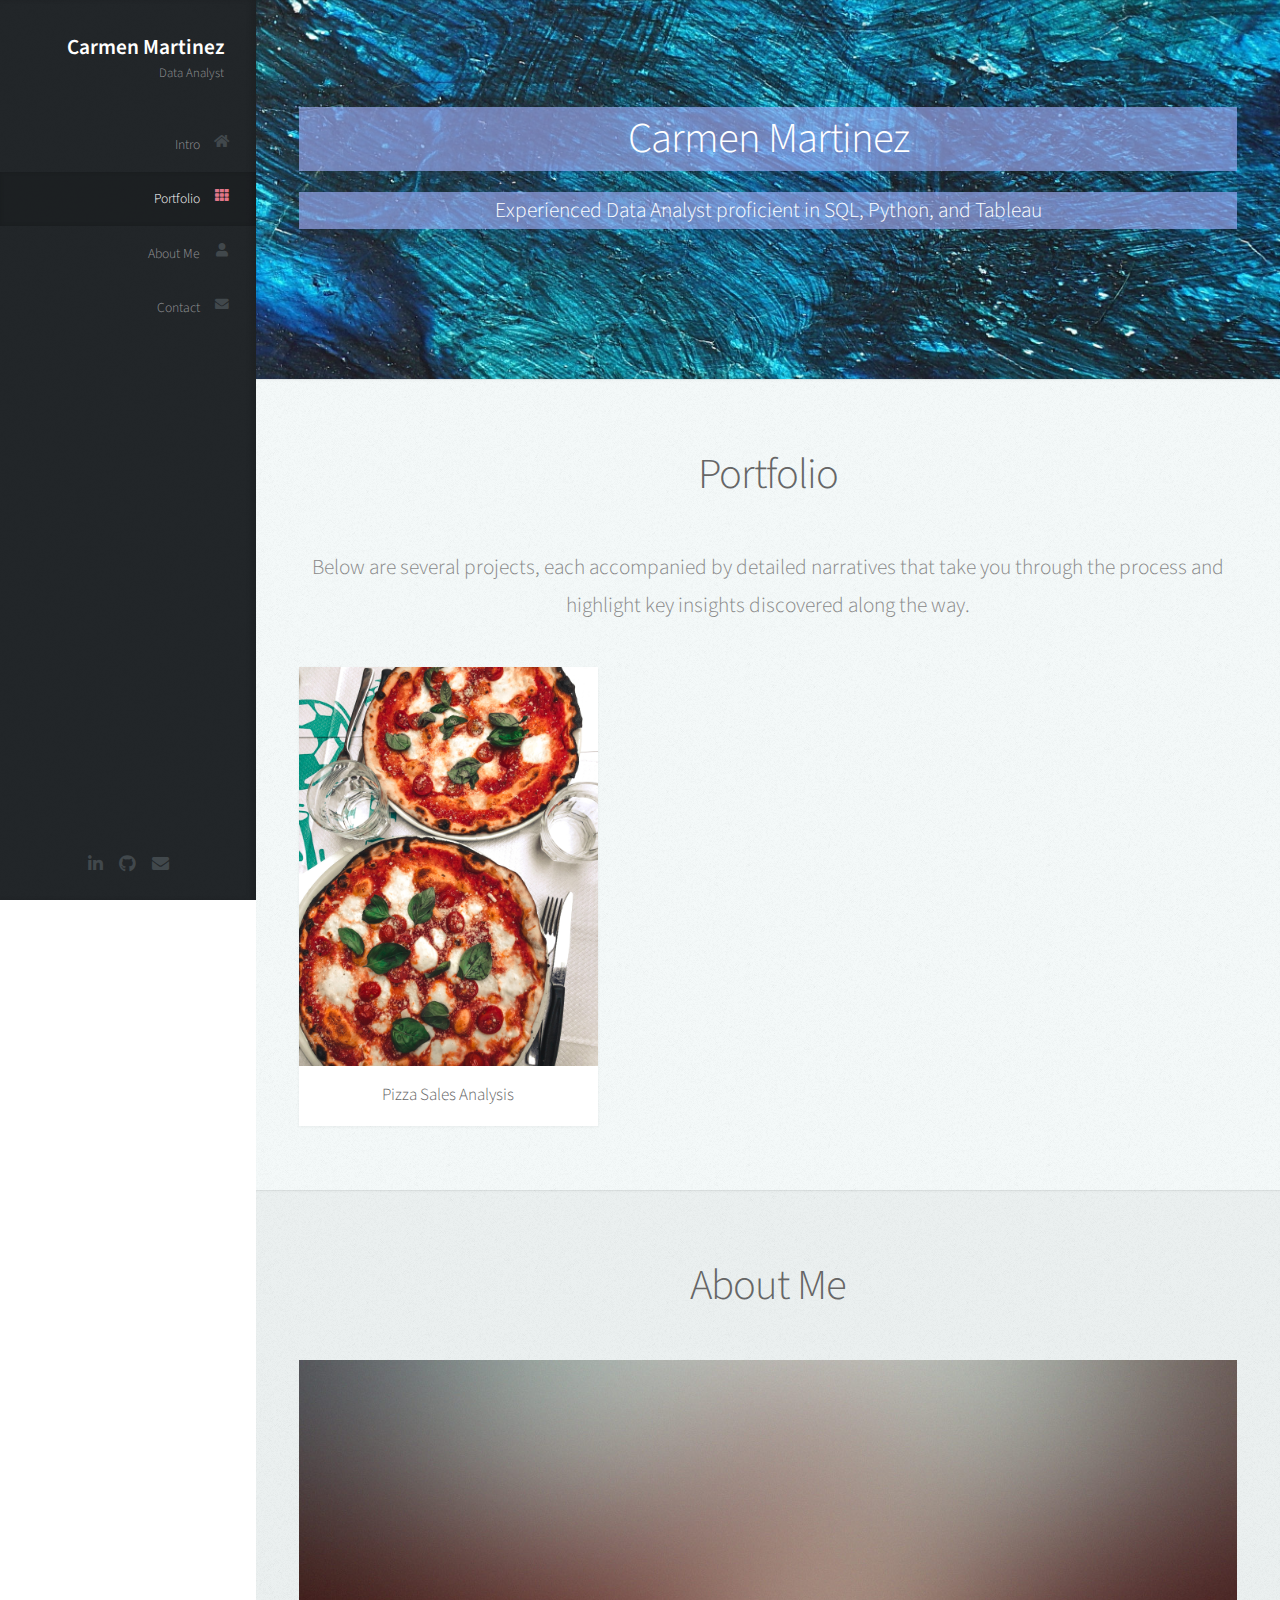
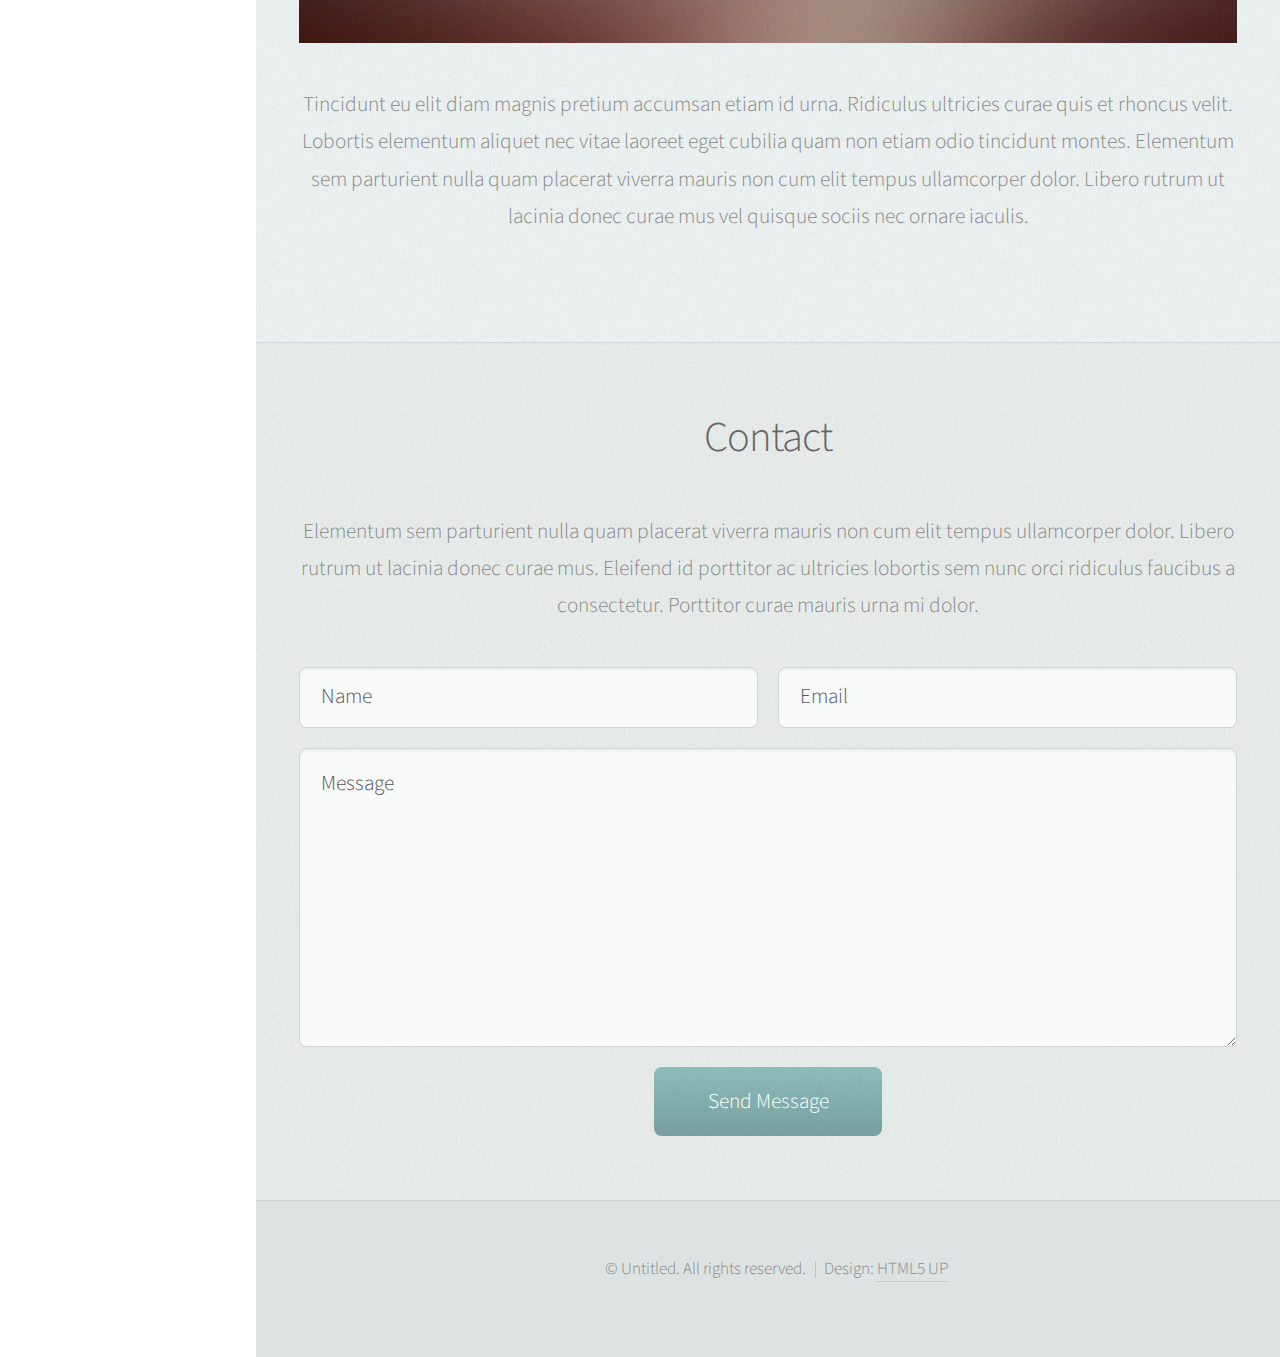
==== commit 2b50d3ce: "updated html" ====
--- a/index.html
+++ b/index.html
@@ -6,7 +6,7 @@
 -->
 <html>
 	<head>
-		<title>Prologue by HTML5 UP</title>
+		<title>Carmen's Portfolio</title>
 		<meta charset="utf-8" />
 		<meta name="viewport" content="width=device-width, initial-scale=1, user-scalable=no" />
 		<link rel="stylesheet" href="assets/css/main.css" />
@@ -20,9 +20,8 @@
 
 					<!-- Logo -->
 						<div id="logo">
-							<span class="image avatar48"><img src="images/avatar.jpg" alt="" /></span>
-							<h1 id="title">Jane Doe</h1>
-							<p>Hyperspace Engineer</p>
+							<h1 id="title">Carmen Martinez</h1>
+							<p>Data Analyst</p>
 						</div>
 
 					<!-- Nav -->
@@ -41,11 +40,9 @@
 
 					<!-- Social Icons -->
 						<ul class="icons">
-							<li><a href="#" class="icon brands fa-twitter"><span class="label">Twitter</span></a></li>
-							<li><a href="#" class="icon brands fa-facebook-f"><span class="label">Facebook</span></a></li>
-							<li><a href="#" class="icon brands fa-github"><span class="label">Github</span></a></li>
-							<li><a href="#" class="icon brands fa-dribbble"><span class="label">Dribbble</span></a></li>
-							<li><a href="#" class="icon solid fa-envelope"><span class="label">Email</span></a></li>
+							<li><a href="https://linkedin.com/in/martinez-carmen/" class="icon brands fa-linkedin-in"><span class="label">Github</span></a></li>
+							<li><a href="https://github.com/Carmen-Martinez/" class="icon brands fa-github"><span class="label">Github</span></a></li>
+							<li><a href="mailto: carmenm.data@gmail.com" class="icon solid fa-envelope"><span class="label">Email</span></a></li>
 						</ul>
 
 				</div>
@@ -60,16 +57,9 @@
 						<div class="container">
 
 							<header>
-								<h2 class="alt">Hi! I'm <strong>Prologue</strong>, a <a href="http://html5up.net/license">free</a> responsive<br />
-								site template designed by <a href="http://html5up.net">HTML5 UP</a>.</h2>
-								<p>Ligula scelerisque justo sem accumsan diam quis<br />
-								vitae natoque dictum sollicitudin elementum.</p>
+								<h2 style="background-color:rgba(158, 174, 246, 0.663);" class="alt"><strong>Carmen Martinez</strong></h2>
+								<p style="background-color:rgba(158, 174, 246, 0.663);"><strong>Experienced Data Analyst proficient in SQL, Python, and Tableau</strong><br/></p>
 							</header>
-
-							<footer>
-								<a href="#portfolio" class="button scrolly">Magna Aliquam</a>
-							</footer>
-
 						</div>
 					</section>
 
@@ -81,51 +71,17 @@
 								<h2>Portfolio</h2>
 							</header>
 
-							<p>Vitae natoque dictum etiam semper magnis enim feugiat convallis convallis
-							egestas rhoncus ridiculus in quis risus amet curabitur tempor orci penatibus.
-							Tellus erat mauris ipsum fermentum etiam vivamus eget. Nunc nibh morbi quis
-							fusce hendrerit lacus ridiculus.</p>
+							<p>
+								Below are several projects, each accompanied by detailed narratives that take you 
+								through the process and highlight key insights discovered along the way.
+							</p>
 
 							<div class="row">
 								<div class="col-4 col-12-mobile">
 									<article class="item">
-										<a href="#" class="image fit"><img src="images/pic02.jpg" alt="" /></a>
+										<a href="" class="image fit"><img src="images/Pizza.jpg" alt="" /></a>
 										<header>
-											<h3>Ipsum Feugiat</h3>
-										</header>
-									</article>
-									<article class="item">
-										<a href="#" class="image fit"><img src="images/pic03.jpg" alt="" /></a>
-										<header>
-											<h3>Rhoncus Semper</h3>
-										</header>
-									</article>
-								</div>
-								<div class="col-4 col-12-mobile">
-									<article class="item">
-										<a href="#" class="image fit"><img src="images/pic04.jpg" alt="" /></a>
-										<header>
-											<h3>Magna Nullam</h3>
-										</header>
-									</article>
-									<article class="item">
-										<a href="#" class="image fit"><img src="images/pic05.jpg" alt="" /></a>
-										<header>
-											<h3>Natoque Vitae</h3>
-										</header>
-									</article>
-								</div>
-								<div class="col-4 col-12-mobile">
-									<article class="item">
-										<a href="#" class="image fit"><img src="images/pic06.jpg" alt="" /></a>
-										<header>
-											<h3>Dolor Penatibus</h3>
-										</header>
-									</article>
-									<article class="item">
-										<a href="#" class="image fit"><img src="images/pic07.jpg" alt="" /></a>
-										<header>
-											<h3>Orci Convallis</h3>
+											<h3>Pizza Sales Analysis</h3>
 										</header>
 									</article>
 								</div>
--- a/assets/css/main.css
+++ b/assets/css/main.css
@@ -2248,7 +2248,7 @@
 
 			#main > section.one {
 				background-color: #81918E;
-				background-image: url("../../images/banner.jpg");
+				background-image: url("../../images/PrimaryBanner.jpg");
 			}
 
 			#main > section.two {
